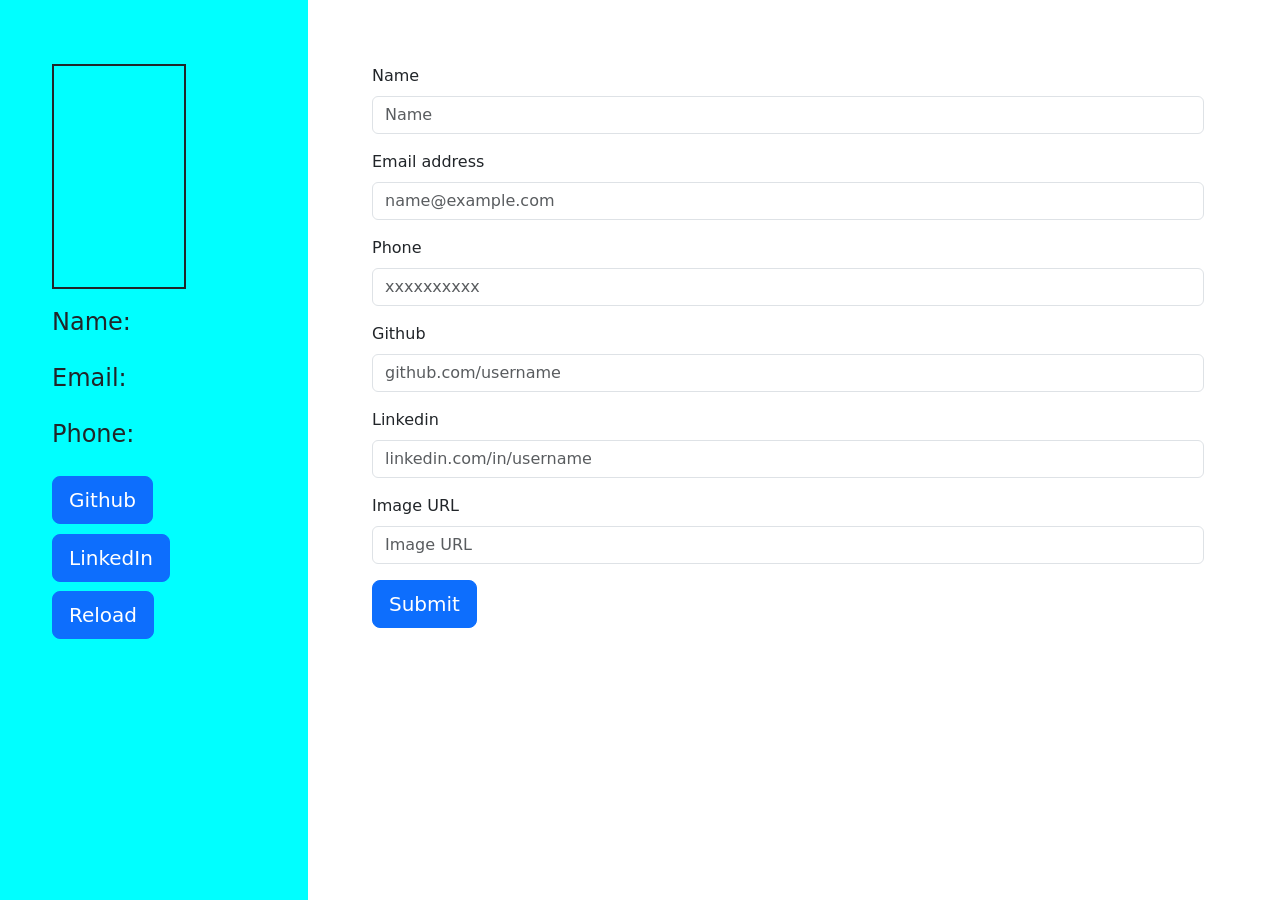
==== FormJS/index.html @ f06132d7 "js assignment added" ====
<!DOCTYPE html>
<html lang="en">
<head>
    <meta charset="UTF-8">
    <meta name="viewport" content="width=device-width, initial-scale=1.0">
    <link href="https://cdn.jsdelivr.net/npm/bootstrap@5.3.3/dist/css/bootstrap.min.css" rel="stylesheet" integrity="sha384-QWTKZyjpPEjISv5WaRU9OFeRpok6YctnYmDr5pNlyT2bRjXh0JMhjY6hW+ALEwIH" crossorigin="anonymous">
    <link rel="stylesheet" href="style.css">
    <title>Document</title>
    
</head>
<body>
    <div class="col-12">
        <div class="row">
            <div class="col-3">
                <div id="image" class="img__box"></div>
                <div class="show">
                    <h4>Name: </h4>
                    <h4 id="name"></h4>
                </div>
                <div class="show">
                    <h4>Email: </h4>
                    <h4 id="email"></h4>
                </div>
                <div class="show">
                    <h4>Phone: </h4>
                    <h4 id="phone"></h4>
                </div>
                <button onclick="redirect_git()" class="btn btn-primary btn-lg">Github</button> <br>
                <button onclick="redirect_link()" class="btn btn-primary btn-lg ">LinkedIn</button> <br>
                <button onclick="reload_page()" class="btn btn-primary btn-lg">Reload</button>
                
            </div>


            <div class="col-9">
                <form id="myform" onsubmit="validateForm(event)">
                    <div class="mb-3">
                        <label for="Name" class="form-label">Name</label>
                        <input type="text" class="form-control" id="Name" placeholder="Name">
                    </div>
                    <div class="mb-3">
                        <label for="Email" class="form-label">Email address</label>
                        <input type="email" class="form-control" id="Email" placeholder="name@example.com">
                    </div>
                    <div class="mb-3">
                        <label for="Phno" class="form-label">Phone</label>
                        <input type="number" class="form-control" id="Phno" placeholder="xxxxxxxxxx" min="2002000000" max="9999999999">
                    </div>
                    <div class="mb-3">
                        <label for="Github" class="form-label">Github</label>
                        <input type="url" class="form-control" id="Github" placeholder="github.com/username">
                    </div>
                    <div class="mb-3">
                        <label for="Linkedin" class="form-label">Linkedin</label>
                        <input type="url" class="form-control" id="Linkedin" placeholder="linkedin.com/in/username">
                    </div>
                    <div class="mb-3">
                        <label for="Image" class="form-label">Image URL</label>
                        <input type="url" class="form-control" id="Image" placeholder="Image URL">
                    </div>
                    <button type="submit" class="btn btn-primary btn-lg">Submit</button>
                </form>
            </div>
        </div>
    </div>
    
    <script>
        function reload_page(){
            location.reload(true);
        }
        let gIthub = "https://github.com";
        let linkk = "https://www.linkedin.com";
        function update_git(github){
            gIthub = github;
        }
        function update_Link(linkedin){
            linkk = linkedin;
        }
        function vlink(linkedin){
            text = linkedin;
            let indexa = text.indexOf("https://www.linkedin.com");
            if(indexa == 0){
                return false;
            }
            else{
                return true;
            }
        }
        function vgit(github){
            text = github;
            let indexa = text.indexOf("https://github.com");
            if(indexa == 0){
                return false;
            }
            else{
                return true;
            }

        }function vgit(github){
            text = github;
            let indexa = text.indexOf("https://github.com");
            if(indexa == 0){
                return false;
            }
            else{
                return true;
            }

        }
        function vimage(image_link){
            text = image_link;
            let indexa = text.indexOf("https://");
            if(indexa == 0){
                return false;
            }
            else{
                return true;
            }

        }
        
        function vemail(email){
            text = email;
            let indexa = text.indexOf("@");
            let indexdot = text.indexOf(".");
            if((indexa > 0)&&(indexdot > indexa)){
                return false;
            }
            else{
                return true;
            }

        }
        function validateForm(event){
            
            event.preventDefault();
            let name = document.forms["myform"]["Name"].value;
            let email = document.forms["myform"]["Email"].value;
            let number = document.forms["myform"]["Phno"].value;
            let github = document.forms["myform"]["Github"].value;
            let linkedin = document.forms["myform"]["Linkedin"].value;
            let img_link = document.forms["myform"]["Image"].value;
            
            
            if (name == "") {
                alert("Name must be filled out");
                return false;
            }
            else if(vemail(email)){
                alert("email should be valid");
                return false;
            }
            else if(number==""){
                alert("Phone number should be valid");
                return false;
            }
            else if(vgit(github)){
                alert("github should be valid");
                return false;
            }
            else if(vlink(linkedin)){
                alert("linkedin should be valid");
                return false;
            }
            else if(vimage(img_link)){
                alert("image link should be valid");
                return false;
            }
            else{
                let img = document.createElement('img');
                img.src = img_link;
                document.getElementById('image').appendChild(img);
                
                document.getElementById("name").innerHTML = name;
                document.getElementById("email").innerHTML = email;
                document.getElementById("phone").innerHTML = number;
                update_git(github);
                update_Link(linkedin);
            }
            

            
        }
        function redirect_git(){
            window.location.assign(gIthub);
        }
        function redirect_link(){
            window.location.assign(linkk);
        }
        
    </script>    
</body>
</html>
---- FormJS/style.css ----
.col-3{
    background-color: aqua;
    margin: 0%;
    height: 100vh;
    padding: 5%;
}
.col-9{
    
    margin: 0%;
    padding: 5%;
    height: 100vh;
}
.col-12{
    margin: 0%;
    padding: 0%;
}
.row{
    width: 100%;
}
.img__box{
    width: 70%;
    height: 25vh;
    border: 2px solid;
    margin-bottom: 10%;
}
.img__box img{
    width: 100%;
    height: 100%;
    object-fit: contain;
}
.show{
    display: flex;
    align-items: center;
    margin-bottom: 10%;
}
.btn{
    margin-bottom: 5%;
}
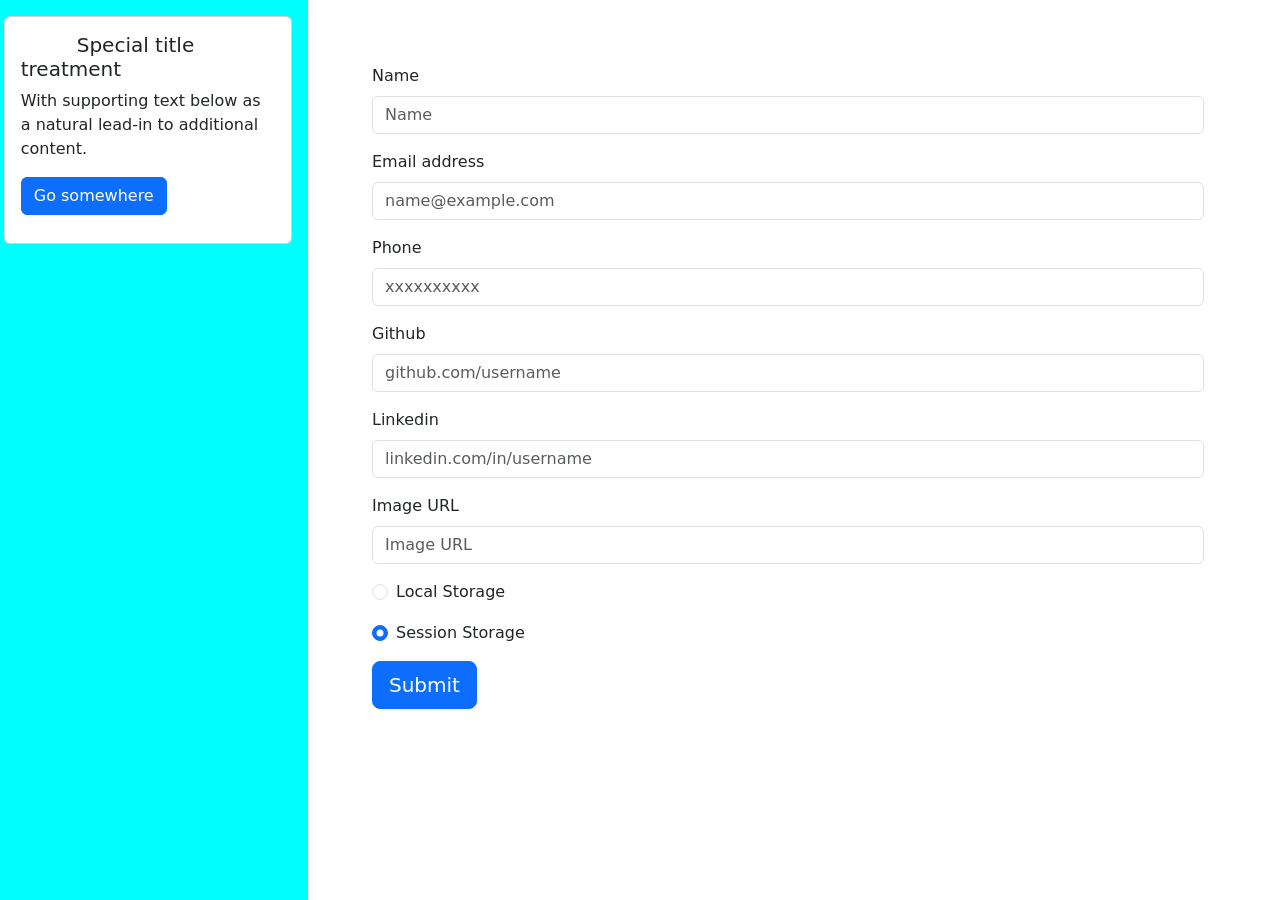
==== commit 697e2719: "some changes" ====
--- a/FormJS/index.html
+++ b/FormJS/index.html
@@ -9,26 +9,11 @@
     
 </head>
 <body>
-    <div class="col-12">
+    
+    <div class="col-12 hidden">
         <div class="row">
             <div class="col-3">
-                <div id="image" class="img__box"></div>
-                <div class="show">
-                    <h4>Name: </h4>
-                    <h4 id="name"></h4>
-                </div>
-                <div class="show">
-                    <h4>Email: </h4>
-                    <h4 id="email"></h4>
-                </div>
-                <div class="show">
-                    <h4>Phone: </h4>
-                    <h4 id="phone"></h4>
-                </div>
-                <button onclick="redirect_git()" class="btn btn-primary btn-lg">Github</button> <br>
-                <button onclick="redirect_link()" class="btn btn-primary btn-lg ">LinkedIn</button> <br>
-                <button onclick="reload_page()" class="btn btn-primary btn-lg">Reload</button>
-                
+                <script>document.write('<div class="card"><div class="card-body"><img src="https://cdn.pixabay.com/photo/2022/10/05/04/11/super-hero-7499630_1280.jpg" alt="" class = imggg><h5 class="card-title">Special title treatment</h5><p class="card-text">With supporting text below as a natural lead-in to additional content.</p><a href="#" class="btn btn-primary">Go somewhere</a></div></div>')</script>    
             </div>
 
 
@@ -58,6 +43,18 @@
                         <label for="Image" class="form-label">Image URL</label>
                         <input type="url" class="form-control" id="Image" placeholder="Image URL">
                     </div>
+                    <div class="form-check">
+                        <input class="form-check-input" type="radio" name="Rad" id="local" value="local"> 
+                        <label class="form-check-label" for="session">
+                          Local Storage
+                        </label>
+                      </div>
+                      <div class="form-check">
+                        <input class="form-check-input" type="radio" name="Rad" id="session" value="session" checked>
+                        <label class="form-check-label" for="session">
+                          Session Storage
+                        </label>
+                      </div>
                     <button type="submit" class="btn btn-primary btn-lg">Submit</button>
                 </form>
             </div>
@@ -65,6 +62,8 @@
     </div>
     
     <script>
+        
+        
         function reload_page(){
             location.reload(true);
         }
@@ -78,8 +77,9 @@
         }
         function vlink(linkedin){
             text = linkedin;
-            let indexa = text.indexOf("https://www.linkedin.com");
-            if(indexa == 0){
+            let indexa = text.indexOf("https://linkedin.com");
+            let indexb = text.indexOf("https://www.linkedin.com");
+            if(indexa == 0 || indexb == 0){
                 return false;
             }
             else{
@@ -89,17 +89,8 @@
         function vgit(github){
             text = github;
             let indexa = text.indexOf("https://github.com");
-            if(indexa == 0){
-                return false;
-            }
-            else{
-                return true;
-            }
-
-        }function vgit(github){
-            text = github;
-            let indexa = text.indexOf("https://github.com");
-            if(indexa == 0){
+            let indexb = text.indexOf("https://github.com");
+            if(indexa == 0 || indexb == 0){
                 return false;
             }
             else{
@@ -132,7 +123,7 @@
 
         }
         function validateForm(event){
-            
+            indx = localStorage.length+1
             event.preventDefault();
             let name = document.forms["myform"]["Name"].value;
             let email = document.forms["myform"]["Email"].value;
@@ -140,7 +131,14 @@
             let github = document.forms["myform"]["Github"].value;
             let linkedin = document.forms["myform"]["Linkedin"].value;
             let img_link = document.forms["myform"]["Image"].value;
-            
+            let storages = document.getElementsByName('Rad');
+            let storage = null;
+            for (const radio of storages){
+                if(radio.checked){
+                    storage = radio.value;
+                    break;
+                }
+            }
             
             if (name == "") {
                 alert("Name must be filled out");
@@ -167,25 +165,33 @@
                 return false;
             }
             else{
-                let img = document.createElement('img');
-                img.src = img_link;
-                document.getElementById('image').appendChild(img);
-                
-                document.getElementById("name").innerHTML = name;
-                document.getElementById("email").innerHTML = email;
-                document.getElementById("phone").innerHTML = number;
-                update_git(github);
-                update_Link(linkedin);
+                let data = name + " " + email + " " + number + " " + github + " " + linkedin + " " + img_link
+                console.log(data);
+                if(storage == "local")
+                {
+                    console.log(indx);
+                    console.log("local");
+                    localStorage.setItem(indx, data);
+                    // localStorage.clear();
+                }
+                else if(storage == "session")
+                {
+                    console.log(indx);
+                    console.log("local");
+                    sessionStorage.setItem(indx, data);
+                    //sessionStorage.clear();
+                }
+
             }
             
 
             
         }
         function redirect_git(){
-            window.location.assign(gIthub);
+            window.open(gIthub);
         }
         function redirect_link(){
-            window.location.assign(linkk);
+            window.open(linkk);
         }
         
     </script>    
--- a/FormJS/style.css
+++ b/FormJS/style.css
@@ -2,7 +2,7 @@
     background-color: aqua;
     margin: 0%;
     height: 100vh;
-    padding: 5%;
+    padding: 1%;
 }
 .col-9{
     
@@ -17,16 +17,11 @@
 .row{
     width: 100%;
 }
-.img__box{
-    width: 70%;
-    height: 25vh;
-    border: 2px solid;
-    margin-bottom: 10%;
-}
-.img__box img{
-    width: 100%;
-    height: 100%;
-    object-fit: contain;
+.imggg{
+    float: left;
+    width: 20%;
+    height: auto;
+    margin:1%;
 }
 .show{
     display: flex;
@@ -36,3 +31,9 @@
 .btn{
     margin-bottom: 5%;
 }
+.form-check{
+    margin-bottom: 2%;
+}
+.card{
+    margin: 1%;
+}
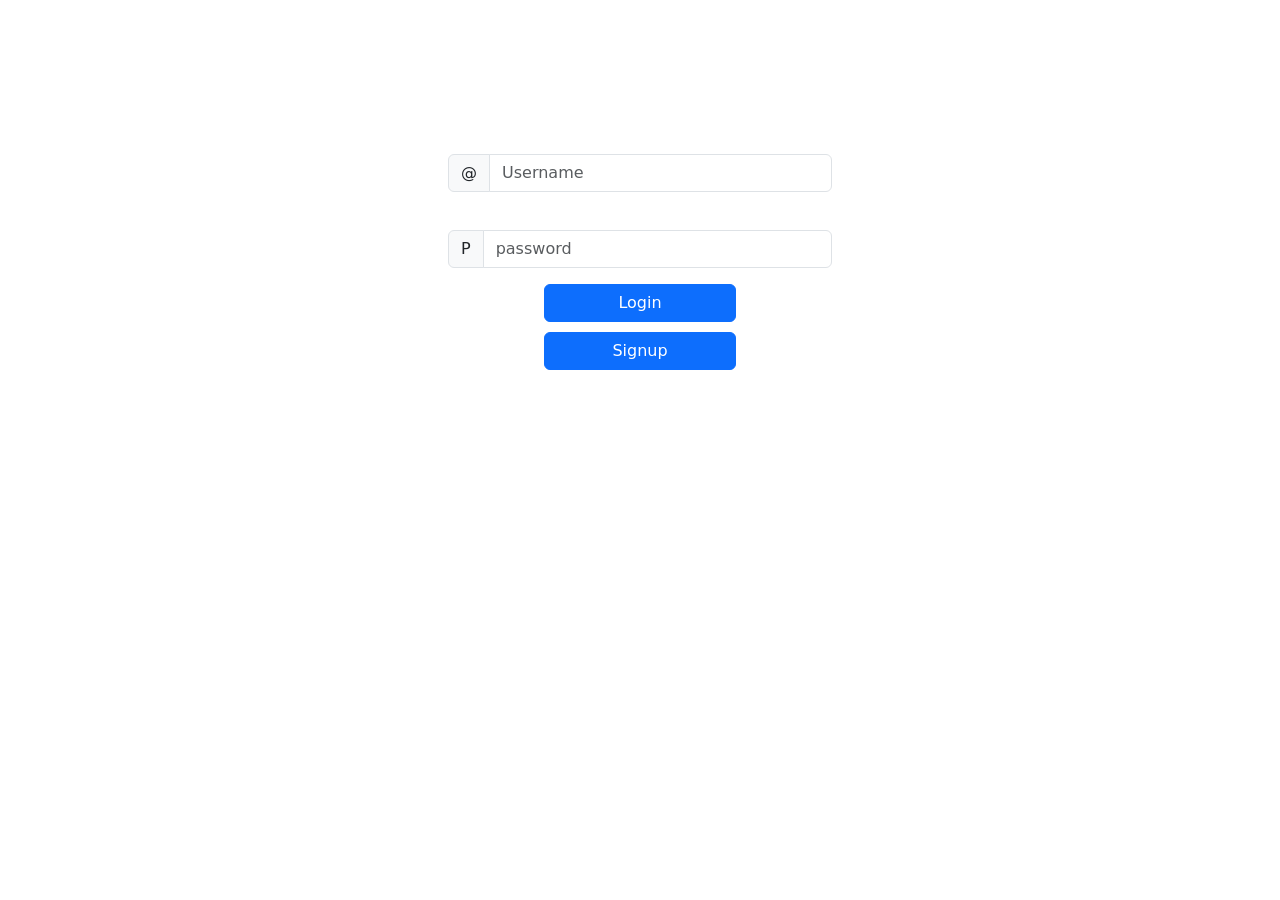
==== commit 223bfb5d: "changes started as per requirment" ====
--- a/FormJS/index.html
+++ b/FormJS/index.html
@@ -9,11 +9,94 @@
     
 </head>
 <body>
-    
-    <div class="col-12 hidden">
+<script>
+    let usernameeee = null;
+</script>
+    <div class="signup col-12" id="signup">
+        
+        <div class="login_box">
+            <form onsubmit=signup(event) id="signupp">
+            <div class="input-group mb-3" style="margin-top:10%;">
+                <span class="input-group-text" id="basic-addon1">@</span>
+                <input type="text" class="form-control" placeholder="Username" aria-label="Username" aria-describedby="basic-addon1" id="usernamee">
+            </div>
+            <div class="input-group mb-3" style="margin-top:10%;margin-bottom:20%;">
+                <span class="input-group-text" id="basic-addon1">P</span>
+                <input type="password" class="form-control" placeholder="password"  aria-describedby="basic-addon1" id="passwordd">
+            </div>
+            <div class="input-group mb-3" style="margin-top:10%;margin-bottom:20%;">
+                <span class="input-group-text" id="basic-addon1">CP</span>
+                <input type="password" class="form-control" placeholder="confirm password"  aria-describedby="basic-addon1" id="password_c">
+            </div>
+            <div class="d-grid gap-2 col-6 mx-auto">
+                <button class="btn btn-primary" type="submit">Signup</button>
+            </div>
+
+            <div class="d-grid gap-2 col-6 mx-auto">
+                <button class="btn btn-primary" type="button" onclick="lgin(event)">Login</button>
+            </div>
+            </form>
+        </div>
+        
+    </div>
+
+
+
+
+
+
+
+    <div class="loginn col-12" id="login">
+        
+        <div class="login_box">
+            <form onsubmit=showpage(event) id="login">
+            <div class="input-group mb-3" style="margin-top:10%;">
+                <span class="input-group-text" id="basic-addon1">@</span>
+                <input type="text" class="form-control" placeholder="Username" aria-label="Username" aria-describedby="basic-addon1" id="username">
+            </div>
+            <div class="input-group mb-3" style="margin-top:10%;margin-bottom:20%;">
+                <span class="input-group-text" id="basic-addon1">P</span>
+                <input type="password" class="form-control" placeholder="password"  aria-describedby="basic-addon1" id="password">
+            </div>
+            <div class="d-grid gap-2 col-6 mx-auto">
+                <button class="btn btn-primary" type="submit">Login</button>
+            </div>
+            </form>
+            <div class="d-grid gap-2 col-6 mx-auto">
+                <button class="btn btn-primary" type="button" onclick="sgnup(event)">Signup</button>
+            </div>
+        </div>
+    </div>
+
+
+
+
+
+
+
+    <div class="col-12 hidden main" id="main">
         <div class="row">
             <div class="col-3">
-                <script>document.write('<div class="card"><div class="card-body"><img src="https://cdn.pixabay.com/photo/2022/10/05/04/11/super-hero-7499630_1280.jpg" alt="" class = imggg><h5 class="card-title">Special title treatment</h5><p class="card-text">With supporting text below as a natural lead-in to additional content.</p><a href="#" class="btn btn-primary">Go somewhere</a></div></div>')</script>    
+                <script>
+                    let myArray = [];
+                    text = "i love my mom so much"
+                    myArray = text.split(" ");
+                    for(let i=0; i<localStorage.length; i++){
+                        let key =localStorage.key(i);
+                        console.log(localStorage.getItem(key));
+                        if(key.includes(usernameeee)){
+                            
+                            let valuer = localStorage.getItem(key);
+                            let value = String(valuer);
+                            myArray = value.split(" ");
+                           
+                        }
+                       
+
+                    
+                    document.write('<div class="card"><div class="card-body"><img src="'+myArray[5]+'" alt="" class = imggg><h5 class="card-title">'+myArray[0]+'</h5><p class="card-text">'+myArray[1]+'</p><br>'+myArray[2]+'<a href="#" class="btn btn-primary">Go somewhere</a></div></div>');
+                    }
+                </script>    
             </div>
 
 
@@ -166,19 +249,21 @@
             }
             else{
                 let data = name + " " + email + " " + number + " " + github + " " + linkedin + " " + img_link
-                console.log(data);
+                //console.log(data);
                 if(storage == "local")
                 {
-                    console.log(indx);
-                    console.log("local");
-                    localStorage.setItem(indx, data);
+                    key = usernameeee + "" +indx
+                    //console.log(key);
+                    //console.log("local");
+                    localStorage.setItem(key, data);
                     // localStorage.clear();
                 }
                 else if(storage == "session")
                 {
-                    console.log(indx);
+                    key = username + "" +indx
+                    console.log(key);
                     console.log("local");
-                    sessionStorage.setItem(indx, data);
+                    sessionStorage.setItem(key, data);
                     //sessionStorage.clear();
                 }
 
@@ -193,7 +278,51 @@
         function redirect_link(){
             window.open(linkk);
         }
-        
+        function signup(event){
+            event.preventDefault();
+            let username = document.forms["signupp"]["usernamee"].value;
+            let password = document.forms["signupp"]["passwordd"].value;
+            let password_c = document.forms["signupp"]["password_c"].value;
+            if(password!=password_c){
+                alert('password do not match');
+                return 0;
+            }
+            localStorage.setItem(username, password);
+            document.getElementById('signup').style.display='none';
+            document.getElementById('login').style.display='block';
+        }
+        function showpage(event){
+            event.preventDefault();
+            let username = document.forms["login"]["username"].value;
+            let password = document.forms["login"]["password"].value;
+            const storedPassword = localStorage.getItem(username);
+            if (storedPassword) {
+                // console.log("Hi");
+                // Check if the password matches
+                if (password === storedPassword) {
+                    //console.log(username);
+                    usernameeee = username;
+                    // console.log("Hello");
+                    document.getElementById('signup').style.display='none';
+                    document.getElementById('login').style.display='none';
+                    document.getElementById('main').style.display='block';
+                } else {
+                    alert("Wrong password");
+                }
+            } else {
+                alert("Username not found");
+            }
+        }
+        function sgnup(event){
+            event.preventDefault();
+            document.getElementById('login').style.display='none';
+            document.getElementById('signup').style.display='block';
+        }
+        function lgin(event){
+            event.preventDefault();
+            document.getElementById('signup').style.display='none';
+            document.getElementById('login').style.display='block';
+        }    
     </script>    
 </body>
 </html>
--- a/FormJS/style.css
+++ b/FormJS/style.css
@@ -36,4 +36,24 @@
 }
 .card{
     margin: 1%;
+}
+.login_box{
+    width: 30%;
+    height: 40%;
+    margin-left: 35%;
+    margin-top: 12%;;
+}
+.input-group{
+    margin-top: 10%;
+}
+.signup{
+    height: 70vh;
+    display: none;
+}
+.loginn{
+    height: 70vh;
+    display: block;
+}
+.main{
+    display: none;
 }
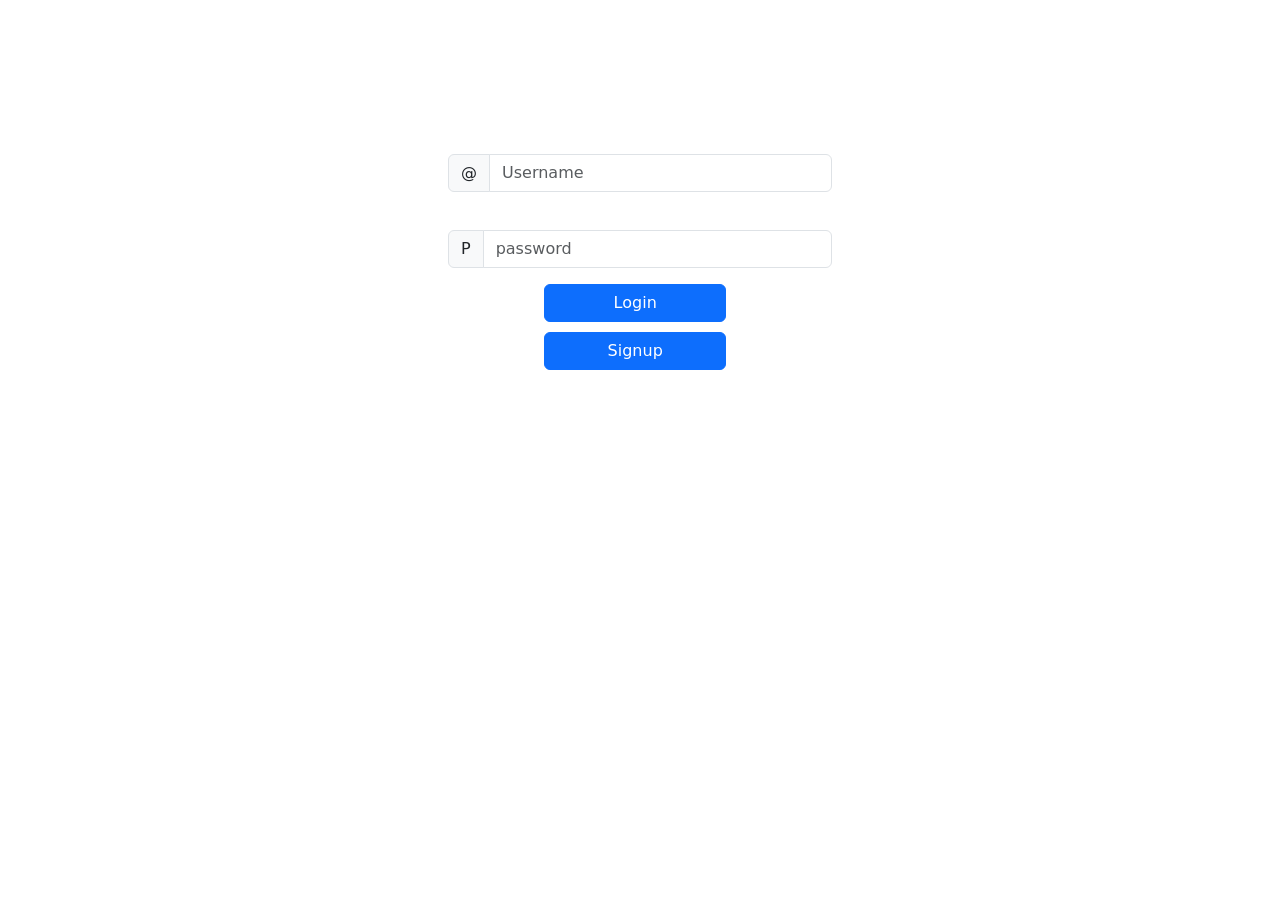
==== commit 985dbfcb: "assignmentjs: all requirment fulfilled" ====
--- a/FormJS/index.html
+++ b/FormJS/index.html
@@ -11,6 +11,27 @@
 <body>
 <script>
     let usernameeee = null;
+    window.onload = function() {
+            if (localStorage.getItem('loggedIn') === 'true') {
+                let login_man = localStorage.getItem('inside');
+                usernameeee = login_man.replace("6969","");
+                console.log(usernameeee);
+                show_the_page(event);
+            } else {
+                showLogin();
+            }
+        };
+        function showLogin() {
+            document.getElementById('login').style.display = 'block';
+            document.getElementById('signup').style.display = 'none';
+            document.getElementById('main').style.display = 'none';
+        }
+
+        function showMain() {
+            document.getElementById('login').style.display = 'none';
+            document.getElementById('signup').style.display = 'none';
+            document.getElementById('main').style.display = 'block';
+        }
 </script>
     <div class="signup col-12" id="signup">
         
@@ -76,27 +97,10 @@
 
     <div class="col-12 hidden main" id="main">
         <div class="row">
-            <div class="col-3">
-                <script>
-                    let myArray = [];
-                    text = "i love my mom so much"
-                    myArray = text.split(" ");
-                    for(let i=0; i<localStorage.length; i++){
-                        let key =localStorage.key(i);
-                        console.log(localStorage.getItem(key));
-                        if(key.includes(usernameeee)){
-                            
-                            let valuer = localStorage.getItem(key);
-                            let value = String(valuer);
-                            myArray = value.split(" ");
-                           
-                        }
-                       
-
-                    
-                    document.write('<div class="card"><div class="card-body"><img src="'+myArray[5]+'" alt="" class = imggg><h5 class="card-title">'+myArray[0]+'</h5><p class="card-text">'+myArray[1]+'</p><br>'+myArray[2]+'<a href="#" class="btn btn-primary">Go somewhere</a></div></div>');
-                    }
-                </script>    
+            <div class="col-3 overflow-auto">
+                <div id="input_given_by_user">
+
+                </div>
             </div>
 
 
@@ -138,8 +142,9 @@
                           Session Storage
                         </label>
                       </div>
-                    <button type="submit" class="btn btn-primary btn-lg">Submit</button>
+                    <button type="submit" class="btn btn-primary btn-lg" id="submit_button">Submit</button>
                 </form>
+                <button onclick="logout()" class="btn btn-primary btn-lg">Logout</button>
             </div>
         </div>
     </div>
@@ -248,23 +253,145 @@
                 return false;
             }
             else{
-                let data = name + " " + email + " " + number + " " + github + " " + linkedin + " " + img_link
+                let data = name + " " + email + " " + number + " " + github + " " + linkedin + " " + img_link + " " + storage;
                 //console.log(data);
                 if(storage == "local")
                 {
                     key = usernameeee + "" +indx
-                    //console.log(key);
-                    //console.log("local");
-                    localStorage.setItem(key, data);
-                    // localStorage.clear();
+
+                        console.log(key)
+                        console.log(data)
+                        localStorage.setItem(key, data);
+                   
+                        let user_div = document.createElement('div');
+                        user_div.classList.add('card');
+
+                        let user_div_body = document.createElement('div')
+                        user_div_body.classList.add('card-body')
+
+                        let user_div_body_header = document.createElement('h5');
+                        user_div_body_header.classList.add('card-title');
+                        user_div_body_header.textContent = name;
+
+                        let user_div_body_email = document.createElement('p');
+                        user_div_body_email.classList.add('card-text');
+                        user_div_body_email.textContent = email;
+
+                        let user_div_body_phone = document.createElement('p');
+                        user_div_body_phone.classList.add('card-text');
+                        user_div_body_phone.textContent = number;
+                        
+                        let user_div_github = document.createElement('button');
+                        user_div_github.classList.add('btn');
+                        user_div_github.classList.add('btn-primary');
+                        user_div_github.textContent = "Github";
+                        user_div_github.addEventListener("click",function(){window.open(github)});
+
+                        let user_div_linkedin = document.createElement('button');
+                        user_div_linkedin.classList.add('btn');
+                        user_div_linkedin.classList.add('btn-primary');
+                        user_div_linkedin.textContent = "Linkedin";
+                        user_div_linkedin.addEventListener("click",function(){window.open(linkedin)});
+                        
+                        let user_div_image = document.createElement('img');
+                        user_div_image.classList.add('imggg');
+                        user_div_image.src = img_link;
+
+                        user_div_edit_button = document.createElement('button');
+                        user_div_edit_button.classList.add('btn');
+                        user_div_edit_button.classList.add('btn-primary');
+                        user_div_edit_button.textContent = "edit";
+                        user_div_edit_button.addEventListener("click",function(){edit(event,data)});
+
+                        let user_div_delete_button = document.createElement('button');
+                        user_div_delete_button.classList.add('btn');
+                        user_div_delete_button.classList.add('btn-primary');
+                        user_div_delete_button.textContent = "delete";
+                        user_div_delete_button.addEventListener("click",function(){del(event,key,data)});
+
+                        let line_brk = document.createElement('br');
+
+                        user_div_body.appendChild(user_div_image);
+                        user_div_body.appendChild(user_div_body_header);
+                        user_div_body.appendChild(user_div_body_email);
+                        user_div_body.appendChild(user_div_body_phone);
+                        user_div_body.appendChild(user_div_github);
+                        user_div_body.appendChild(user_div_linkedin);
+                        user_div_body.appendChild(line_brk);
+                        user_div_body.appendChild(user_div_edit_button);
+                        user_div_body.appendChild(user_div_delete_button);
+
+                        user_div.appendChild(user_div_body);
+                        document.getElementById('input_given_by_user').appendChild(user_div);
+
                 }
                 else if(storage == "session")
                 {
-                    key = username + "" +indx
-                    console.log(key);
-                    console.log("local");
+                    key = usernameeee + "" +indx
+                    // console.log(key);
+                    // console.log("local");
                     sessionStorage.setItem(key, data);
-                    //sessionStorage.clear();
+                    // sessionStorage.clear();
+                        let user_div = document.createElement('div');
+                        user_div.classList.add('card');
+
+                        let user_div_body = document.createElement('div')
+                        user_div_body.classList.add('card-body')
+
+                        let user_div_body_header = document.createElement('h5');
+                        user_div_body_header.classList.add('card-title');
+                        user_div_body_header.textContent = name;
+
+                        let user_div_body_email = document.createElement('p');
+                        user_div_body_email.classList.add('card-text');
+                        user_div_body_email.textContent = email;
+
+                        let user_div_body_phone = document.createElement('p');
+                        user_div_body_phone.classList.add('card-text');
+                        user_div_body_phone.textContent = number;
+                        
+                        let user_div_github = document.createElement('button');
+                        user_div_github.classList.add('btn');
+                        user_div_github.classList.add('btn-primary');
+                        user_div_github.textContent = "Github";
+                        user_div_github.addEventListener("click",function(){window.open(github)});
+
+                        let user_div_linkedin = document.createElement('button');
+                        user_div_linkedin.classList.add('btn');
+                        user_div_linkedin.classList.add('btn-primary');
+                        user_div_linkedin.textContent = "Linkedin";
+                        user_div_linkedin.addEventListener("click",function(){window.open(linkedin)});
+                        
+                        let user_div_image = document.createElement('img');
+                        user_div_image.classList.add('imggg');
+                        user_div_image.src = img_link;
+
+                        user_div_edit_button = document.createElement('button');
+                        user_div_edit_button.classList.add('btn');
+                        user_div_edit_button.classList.add('btn-primary');
+                        user_div_edit_button.textContent = "edit";
+                        user_div_edit_button.addEventListener("click",function(){edit(event,data)});
+
+                        let user_div_delete_button = document.createElement('button');
+                        user_div_delete_button.classList.add('btn');
+                        user_div_delete_button.classList.add('btn-primary');
+                        user_div_delete_button.textContent = "delete";
+                        user_div_delete_button.addEventListener("click",function(){del(event,key,data)});
+
+                        let line_brk = document.createElement('br');
+
+                        user_div_body.appendChild(user_div_image);
+                        user_div_body.appendChild(user_div_body_header);
+                        user_div_body.appendChild(user_div_body_email);
+                        user_div_body.appendChild(user_div_body_phone);
+                        user_div_body.appendChild(user_div_github);
+                        user_div_body.appendChild(user_div_linkedin);
+                        user_div_body.appendChild(line_brk);
+                        user_div_body.appendChild(user_div_edit_button);
+                        user_div_body.appendChild(user_div_delete_button);
+
+                        user_div.appendChild(user_div_body);
+                        document.getElementById('input_given_by_user').appendChild(user_div);
                 }
 
             }
@@ -293,7 +420,9 @@
         }
         function showpage(event){
             event.preventDefault();
+            
             let username = document.forms["login"]["username"].value;
+            usernameeee = username;
             let password = document.forms["login"]["password"].value;
             const storedPassword = localStorage.getItem(username);
             if (storedPassword) {
@@ -301,7 +430,169 @@
                 // Check if the password matches
                 if (password === storedPassword) {
                     //console.log(username);
-                    usernameeee = username;
+                    //loged in
+                    // localStorage.clear();
+                    localStorage.setItem('loggedIn', 'true');
+                    user_key = username + "6969";
+                    localStorage.setItem('inside', user_key);
+                    let myArray = [];
+                    for(let i=0; i<localStorage.length; i++){
+                        let key =localStorage.key(i);
+                        // console.log(localStorage.getItem(key));
+                        // console.log(key+"hero");
+                        // console.log(username);
+                        if(key.includes(username) && key !== username){
+                            let valuer = localStorage.getItem(key);
+                            let value = String(valuer);
+                            myArray = value.split(" ");
+                            // console.log(myArray);
+                        
+                        let user_div = document.createElement('div');
+                        user_div.classList.add('card');
+
+                        let user_div_body = document.createElement('div')
+                        user_div_body.classList.add('card-body')
+
+                        let user_div_body_header = document.createElement('h5');
+                        user_div_body_header.classList.add('card-title');
+                        user_div_body_header.textContent = myArray[0];
+
+                        let user_div_body_email = document.createElement('p');
+                        user_div_body_email.classList.add('card-text');
+                        user_div_body_email.textContent = myArray[1];
+
+                        let user_div_body_phone = document.createElement('p');
+                        user_div_body_phone.classList.add('card-text');
+                        user_div_body_phone.textContent = myArray[2];
+                        
+                        let user_div_github = document.createElement('button');
+                        user_div_github.classList.add('btn');
+                        user_div_github.classList.add('btn-primary');
+                        user_div_github.textContent = "Github";
+                        user_div_github.addEventListener("click",function(){window.open(myArray[3])});
+
+                        let user_div_linkedin = document.createElement('button');
+                        user_div_linkedin.classList.add('btn');
+                        user_div_linkedin.classList.add('btn-primary');
+                        user_div_linkedin.textContent = "Linkedin";
+                        user_div_linkedin.addEventListener("click",function(){window.open(myArray[4])});
+                        
+                        let user_div_image = document.createElement('img');
+                        user_div_image.classList.add('imggg');
+                        user_div_image.src = myArray[5];
+                        
+                        let user_div_edit_button = document.createElement('button');
+                        user_div_edit_button.classList.add('btn');
+                        user_div_edit_button.classList.add('btn-primary');
+                        user_div_edit_button.textContent = "edit";
+                        user_div_edit_button.addEventListener("click",function(){edit(event,value)});
+
+                        let user_div_delete_button = document.createElement('button');
+                        user_div_delete_button.classList.add('btn');
+                        user_div_delete_button.classList.add('btn-primary');
+                        user_div_delete_button.textContent = "delete";
+                        user_div_delete_button.addEventListener("click",function(){del(event,key,value)});
+
+                        let line_brk = document.createElement('br');
+
+                        user_div_body.appendChild(user_div_image);
+                        user_div_body.appendChild(user_div_body_header);
+                        user_div_body.appendChild(user_div_body_email);
+                        user_div_body.appendChild(user_div_body_phone);
+                        user_div_body.appendChild(user_div_github);
+                        user_div_body.appendChild(user_div_linkedin);
+                        user_div_body.appendChild(line_brk);
+                        user_div_body.appendChild(user_div_edit_button);
+                        user_div_body.appendChild(user_div_delete_button);
+
+                        user_div.appendChild(user_div_body);
+                        document.getElementById('input_given_by_user').appendChild(user_div);
+
+                        }
+
+                           
+                    }
+
+                    for(let i=0; i<sessionStorage.length; i++){
+                        let key = sessionStorage.key(i);
+                        // console.log(localStorage.getItem(key));
+                        // console.log(key);
+                        // console.log(username);
+                        if(key!= null){
+                            if(key.includes(username) && key !== username){
+                            let valuer = localStorage.getItem(key);
+                            let value = String(valuer);
+                            myArray = value.split(" ");
+                            // console.log(myArray);
+                        
+                        let user_div = document.createElement('div');
+                        user_div.classList.add('card');
+
+                        let user_div_body = document.createElement('div')
+                        user_div_body.classList.add('card-body')
+
+                        let user_div_body_header = document.createElement('h5');
+                        user_div_body_header.classList.add('card-title');
+                        user_div_body_header.textContent = myArray[0];
+
+                        let user_div_body_email = document.createElement('p');
+                        user_div_body_email.classList.add('card-text');
+                        user_div_body_email.textContent = myArray[1];
+
+                        let user_div_body_phone = document.createElement('p');
+                        user_div_body_phone.classList.add('card-text');
+                        user_div_body_phone.textContent = myArray[2];
+                        
+                        let user_div_github = document.createElement('button');
+                        user_div_github.classList.add('btn');
+                        user_div_github.classList.add('btn-primary');
+                        user_div_github.textContent = "Github";
+                        user_div_github.addEventListener("click",function(){window.open(myArray[3])});
+
+                        let user_div_linkedin = document.createElement('button');
+                        user_div_linkedin.classList.add('btn');
+                        user_div_linkedin.classList.add('btn-primary');
+                        user_div_linkedin.textContent = "Linkedin";
+                        user_div_linkedin.addEventListener("click",function(){window.open(myArray[4])});
+                        
+                        let user_div_image = document.createElement('img');
+                        user_div_image.classList.add('imggg');
+                        user_div_image.src = myArray[5];
+
+                        user_div_edit_button = document.createElement('button');
+                        user_div_edit_button.classList.add('btn');
+                        user_div_edit_button.classList.add('btn-primary');
+                        user_div_edit_button.textContent = "edit";
+                        user_div_edit_button.addEventListener("click",function(){edit(event,value)});
+
+                        let user_div_delete_button = document.createElement('button');
+                        user_div_delete_button.classList.add('btn');
+                        user_div_delete_button.classList.add('btn-primary');
+                        user_div_delete_button.textContent = "delete";
+                        user_div_delete_button.addEventListener("click",function(){del(event,key,value)});
+
+                        let line_brk = document.createElement('br');
+
+                        user_div_body.appendChild(user_div_image);
+                        user_div_body.appendChild(user_div_body_header);
+                        user_div_body.appendChild(user_div_body_email);
+                        user_div_body.appendChild(user_div_body_phone);
+                        user_div_body.appendChild(user_div_github);
+                        user_div_body.appendChild(user_div_linkedin);
+                        user_div_body.appendChild(line_brk);
+                        user_div_body.appendChild(user_div_edit_button);
+                        user_div_body.appendChild(user_div_delete_button);
+
+                        user_div.appendChild(user_div_body);
+                        document.getElementById('input_given_by_user').appendChild(user_div);
+
+                        }
+                        
+                        }
+
+                           
+                    }
+
                     // console.log("Hello");
                     document.getElementById('signup').style.display='none';
                     document.getElementById('login').style.display='none';
@@ -312,6 +603,7 @@
             } else {
                 alert("Username not found");
             }
+            
         }
         function sgnup(event){
             event.preventDefault();
@@ -322,7 +614,209 @@
             event.preventDefault();
             document.getElementById('signup').style.display='none';
             document.getElementById('login').style.display='block';
-        }    
+        }
+        function edit(event, value){
+            let elementss =[];
+            elementss = value.split(" ");
+            document.getElementById("Name").value = elementss[0];
+            document.getElementById("Email").value = elementss[1];
+            document.getElementById("Phno").value = elementss[2];
+            document.getElementById("Github").value = elementss[3];
+            document.getElementById("Linkedin").value = elementss[4];
+            document.getElementById("Image").value = elementss[5];
+            document.getElementById("submit_button").innerText = "Edit";
+
+            console.log(elementss[6]);
+
+            if(elementss[6]=='local'){
+                document.getElementById('local').click();
+            }
+            else{
+                document.getElementById('session').click();
+            }   
+        }
+        function del(event,key,value){
+            let elementss =[];
+            elementss = value.split(" ");
+            if(elementss[6]=='local'){
+                localStorage.removeItem(key);
+                location.reload(true);
+            }
+            else{
+                sessionStorage.removeItem(key);
+                location.reload(true);
+            }
+
+        }   
+        function logout() {
+            localStorage.removeItem('loggedIn');
+            showLogin();
+        }
+        function show_the_page(event){
+            event.preventDefault();
+            let myArray = [];
+                    for(let i=0; i<localStorage.length; i++){
+                        let key =localStorage.key(i);
+                        // console.log(localStorage.getItem(key));
+                        // console.log(key+"hero");
+                        // console.log(username);
+                        if(key.includes(usernameeee) && key !== usernameeee){
+                            let valuer = localStorage.getItem(key);
+                            let value = String(valuer);
+                            myArray = value.split(" ");
+                            // console.log(myArray);
+                        
+                        let user_div = document.createElement('div');
+                        user_div.classList.add('card');
+
+                        let user_div_body = document.createElement('div')
+                        user_div_body.classList.add('card-body')
+
+                        let user_div_body_header = document.createElement('h5');
+                        user_div_body_header.classList.add('card-title');
+                        user_div_body_header.textContent = myArray[0];
+
+                        let user_div_body_email = document.createElement('p');
+                        user_div_body_email.classList.add('card-text');
+                        user_div_body_email.textContent = myArray[1];
+
+                        let user_div_body_phone = document.createElement('p');
+                        user_div_body_phone.classList.add('card-text');
+                        user_div_body_phone.textContent = myArray[2];
+                        
+                        let user_div_github = document.createElement('button');
+                        user_div_github.classList.add('btn');
+                        user_div_github.classList.add('btn-primary');
+                        user_div_github.textContent = "Github";
+                        user_div_github.addEventListener("click",function(){window.open(myArray[3])});
+
+                        let user_div_linkedin = document.createElement('button');
+                        user_div_linkedin.classList.add('btn');
+                        user_div_linkedin.classList.add('btn-primary');
+                        user_div_linkedin.textContent = "Linkedin";
+                        user_div_linkedin.addEventListener("click",function(){window.open(myArray[4])});
+                        
+                        let user_div_image = document.createElement('img');
+                        user_div_image.classList.add('imggg');
+                        user_div_image.src = myArray[5];
+                        
+                        let user_div_edit_button = document.createElement('button');
+                        user_div_edit_button.classList.add('btn');
+                        user_div_edit_button.classList.add('btn-primary');
+                        user_div_edit_button.textContent = "edit";
+                        user_div_edit_button.addEventListener("click",function(){edit(event,value)});
+
+                        let user_div_delete_button = document.createElement('button');
+                        user_div_delete_button.classList.add('btn');
+                        user_div_delete_button.classList.add('btn-primary');
+                        user_div_delete_button.textContent = "delete";
+                        user_div_delete_button.addEventListener("click",function(){del(event,key,value)});
+
+                        let line_brk = document.createElement('br');
+
+                        user_div_body.appendChild(user_div_image);
+                        user_div_body.appendChild(user_div_body_header);
+                        user_div_body.appendChild(user_div_body_email);
+                        user_div_body.appendChild(user_div_body_phone);
+                        user_div_body.appendChild(user_div_github);
+                        user_div_body.appendChild(user_div_linkedin);
+                        user_div_body.appendChild(line_brk);
+                        user_div_body.appendChild(user_div_edit_button);
+                        user_div_body.appendChild(user_div_delete_button);
+
+                        user_div.appendChild(user_div_body);
+                        document.getElementById('input_given_by_user').appendChild(user_div);
+
+                        }
+
+                           
+                    }
+
+                    for(let i=0; i<sessionStorage.length; i++){
+                        let key = sessionStorage.key(i);
+                        // console.log(localStorage.getItem(key));
+                        // console.log(key);
+                        // console.log(username);
+                        if(key!= null){
+                            if(key.includes(usernameeee) && key !== usernameeee){
+                            let valuer = localStorage.getItem(key);
+                            let value = String(valuer);
+                            myArray = value.split(" ");
+                            // console.log(myArray);
+                        
+                        let user_div = document.createElement('div');
+                        user_div.classList.add('card');
+
+                        let user_div_body = document.createElement('div')
+                        user_div_body.classList.add('card-body')
+
+                        let user_div_body_header = document.createElement('h5');
+                        user_div_body_header.classList.add('card-title');
+                        user_div_body_header.textContent = myArray[0];
+
+                        let user_div_body_email = document.createElement('p');
+                        user_div_body_email.classList.add('card-text');
+                        user_div_body_email.textContent = myArray[1];
+
+                        let user_div_body_phone = document.createElement('p');
+                        user_div_body_phone.classList.add('card-text');
+                        user_div_body_phone.textContent = myArray[2];
+                        
+                        let user_div_github = document.createElement('button');
+                        user_div_github.classList.add('btn');
+                        user_div_github.classList.add('btn-primary');
+                        user_div_github.textContent = "Github";
+                        user_div_github.addEventListener("click",function(){window.open(myArray[3])});
+
+                        let user_div_linkedin = document.createElement('button');
+                        user_div_linkedin.classList.add('btn');
+                        user_div_linkedin.classList.add('btn-primary');
+                        user_div_linkedin.textContent = "Linkedin";
+                        user_div_linkedin.addEventListener("click",function(){window.open(myArray[4])});
+                        
+                        let user_div_image = document.createElement('img');
+                        user_div_image.classList.add('imggg');
+                        user_div_image.src = myArray[5];
+
+                        user_div_edit_button = document.createElement('button');
+                        user_div_edit_button.classList.add('btn');
+                        user_div_edit_button.classList.add('btn-primary');
+                        user_div_edit_button.textContent = "edit";
+                        user_div_edit_button.addEventListener("click",function(){edit(event,value)});
+
+                        let user_div_delete_button = document.createElement('button');
+                        user_div_delete_button.classList.add('btn');
+                        user_div_delete_button.classList.add('btn-primary');
+                        user_div_delete_button.textContent = "delete";
+                        user_div_delete_button.addEventListener("click",function(){del(event,key,value)});
+
+                        let line_brk = document.createElement('br');
+
+                        user_div_body.appendChild(user_div_image);
+                        user_div_body.appendChild(user_div_body_header);
+                        user_div_body.appendChild(user_div_body_email);
+                        user_div_body.appendChild(user_div_body_phone);
+                        user_div_body.appendChild(user_div_github);
+                        user_div_body.appendChild(user_div_linkedin);
+                        user_div_body.appendChild(line_brk);
+                        user_div_body.appendChild(user_div_edit_button);
+                        user_div_body.appendChild(user_div_delete_button);
+
+                        user_div.appendChild(user_div_body);
+                        document.getElementById('input_given_by_user').appendChild(user_div);
+
+                        }
+                        
+                        }
+
+                           
+                    }
+
+                    // console.log("Hello");
+                    document.getElementById('signup').style.display='none';
+                    document.getElementById('login').style.display='none';
+                    document.getElementById('main').style.display='block';
+        } 
     </script>    
 </body>
 </html>
--- a/FormJS/style.css
+++ b/FormJS/style.css
@@ -2,7 +2,7 @@
     background-color: aqua;
     margin: 0%;
     height: 100vh;
-    padding: 1%;
+    padding: 2%;
 }
 .col-9{
     
@@ -30,6 +30,7 @@
 }
 .btn{
     margin-bottom: 5%;
+    margin-right: 5%;
 }
 .form-check{
     margin-bottom: 2%;
@@ -56,4 +57,11 @@
 }
 .main{
     display: none;
+}
+#input_given_by_user{
+    display: flexbox;
+    flex-direction: column;
+    justify-content: flex-start;
+    width: 80%;
+    height:auto;
 }
